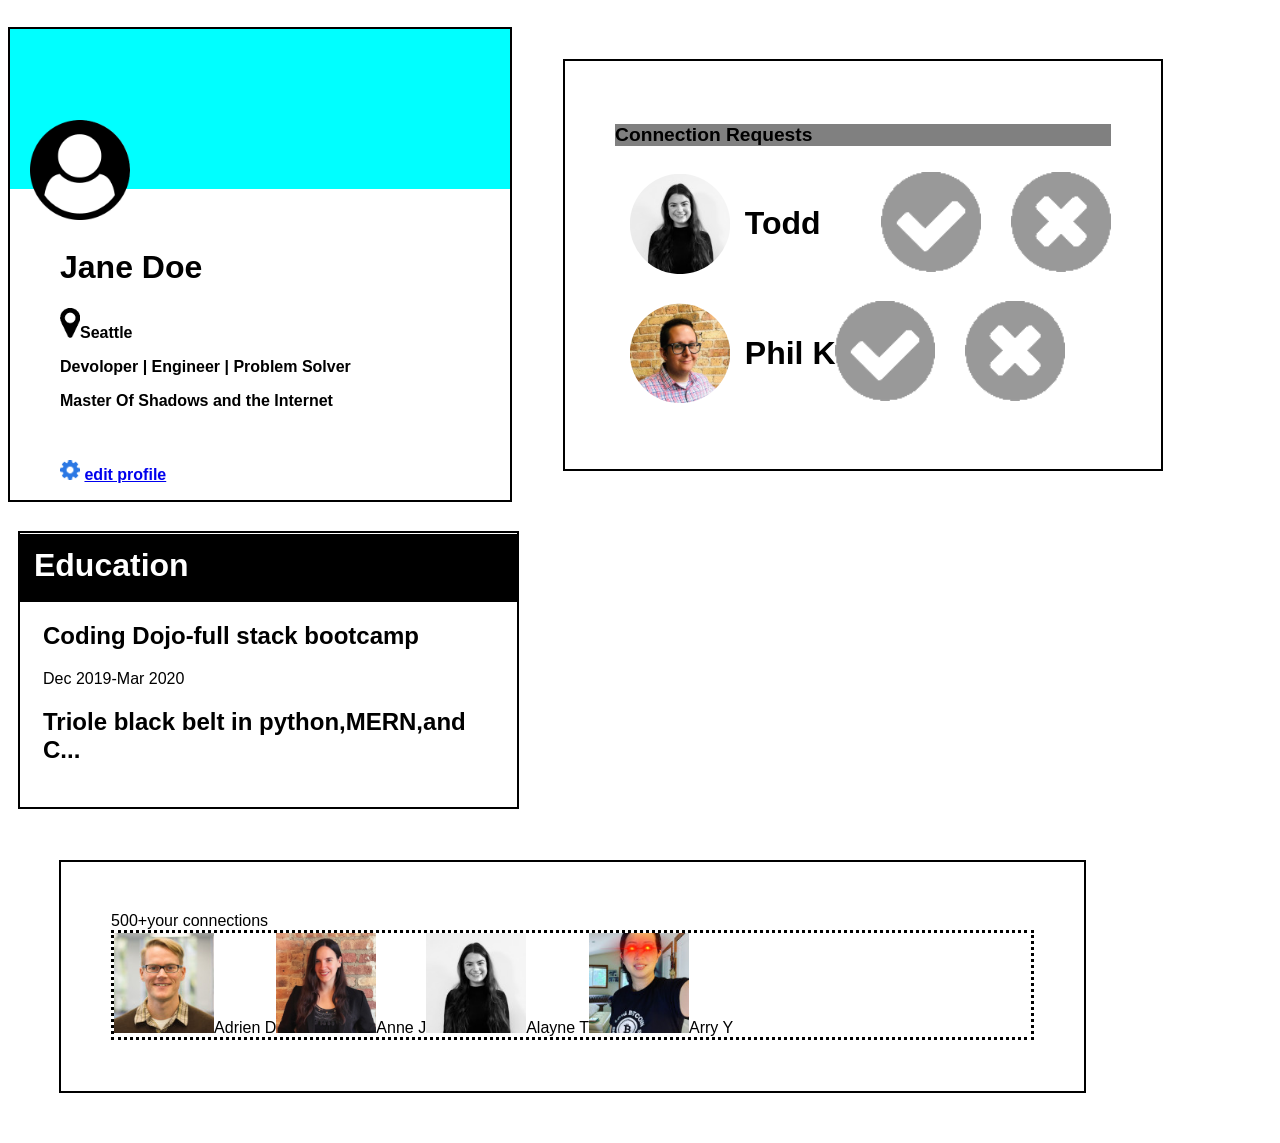
==== Web Fundamentals/week_1/Day_4/Core/Profile Page/index.html @ 369c7666 "css" ====
<!DOCTYPE html>
<html lang="en">
<head>
    <meta charset="UTF-8">
    <meta name="viewport" content="width=device-width, initial-scale=1.0">
    <title>User_Crad</title>
    <link rel="stylesheet" href="style.css">
</head>
<body>
    <div class="container">
    <div class="theBigBOX">
        <div class="l1"></div>
        <div class="img1">
            <img src="./user-circle.png"  alt="user-circle">
        </div>
        <div class="content">
            <h1>Jane Doe</h1>
            <p><img src="./map-marker.png" class="img2" alt="map-marker">Seattle</p>
            <p>Devoloper | Engineer | Problem Solver</p>
            <p>Master Of Shadows and the Internet</p><br>
            <p><img src="./gear.png" class="img2" alt="gear"> <a href="edit profile">edit profile</a></p>
        </div>
    </div>
    <div class="box3">
        <div><h1 class="ti1">Connection Requests</h1></div>
        <div class="pics1">
            <img src="./images/alayne-s.jpg" class="pic1"><h1 class="n1">Todd</h1>
            <div><img src="./icons 2/accept-circle.png" class="acc1"></div>
            <div><img src="./icons 2/close-circle.png" class="acc1"></div>
        </div>
        <div class="pics2"><img src="./images/adrien-s.jpg" class="pic2"> <h1>Phil K</h1>
            <div><img src="./icons 2/accept-circle.png" class="acc1" ></div>
            <div><img src="./icons 2/close-circle.png" class="acc1"></div>
    
        </div>
    </div>
    </div>
    <div class="box2">
        <div><h1 class="t1">Education</h1></div>
        <div><h2 class="t2">Coding Dojo-full stack bootcamp</h2>
        <p class="t3">Dec 2019-Mar 2020</p></div>
        <h2 class="t4">Triole black belt in python,MERN,and C...</h2>
    </div>
    <div class="box4">
        <div class="o1">
        <span>500+</span>your connections
        </div>
        <div class="contact1">
            <div><img src="./images/todd-s.jpg" class="m1">Adrien D</div>
            <div><img src="./images/anne-s.jpg" class="m1">Anne J</div>
            <div><img src="./images/alayne-s.jpg" class="m1">Alayne T</div>
            <div><img src="./images/arry-s.jpg"  class="m1">Arry Y</div>
        </div>
    </div>
</body>
</html>
---- Web Fundamentals/week_1/Day_4/Core/Profile Page/style.css ----
body {
    font-family: "Helvetica Neue", Arial, sans-serif;
}
.theBigBOX {
    width: 500px;
    border-color: black;
    border: 2px solid #000;
    justify-content: center;
}
.l1 {
    width: 340px; 
    float: left; 
    background-color: aqua; 
    padding: 80px; 
}
.content {
    margin-top: 220px;
    margin-left: 50px;
}
.content p{
    font-weight: bold;
}
img {
    width: 100px;
}
.img1 {
    margin-left: 20px;
    position: absolute;
    top: 120px;  
}
.img2 {
    width: 20px;
}
.box2{
    width:451px ;
    margin: 10px;
    padding: 23px;
    border: 2px solid #000;
}
.t1{
    color: white;
    background-color: #000;
    margin:-5% -5% 0% -5%;
    padding:3% 0% 4% 3%;
}
.container{
    display: flex;
    align-items: center;

}
.box3{
    border: 2px solid #000;
    padding: 4%;
    margin: 4%;
}
.ti1{
    background-color: grey;
    font-size: larger;


}
.pics1{
    display: flex;
    align-items: center;
}
.pic1{
    padding: 3%;
    width: 100px;
    height: 100px;
    border-radius: 50%;
}
.pics2{
    display: flex;
    align-items: center;
}
.pic2{
    padding: 3%;
    width: 100px;
    height: 100px;
    border-radius: 50%;
}
.n1{
    padding-right: 60px;
}
.acc1{
    padding-right: 30px;
}
.box4{
    border: 2px solid #000;

    width: 73%;
    border: 2px solid #000;
    padding: 4%;
    margin: 4%;
}
.m1{
}
.contact1{
    display: flex;
    border-style: dotted; 

}
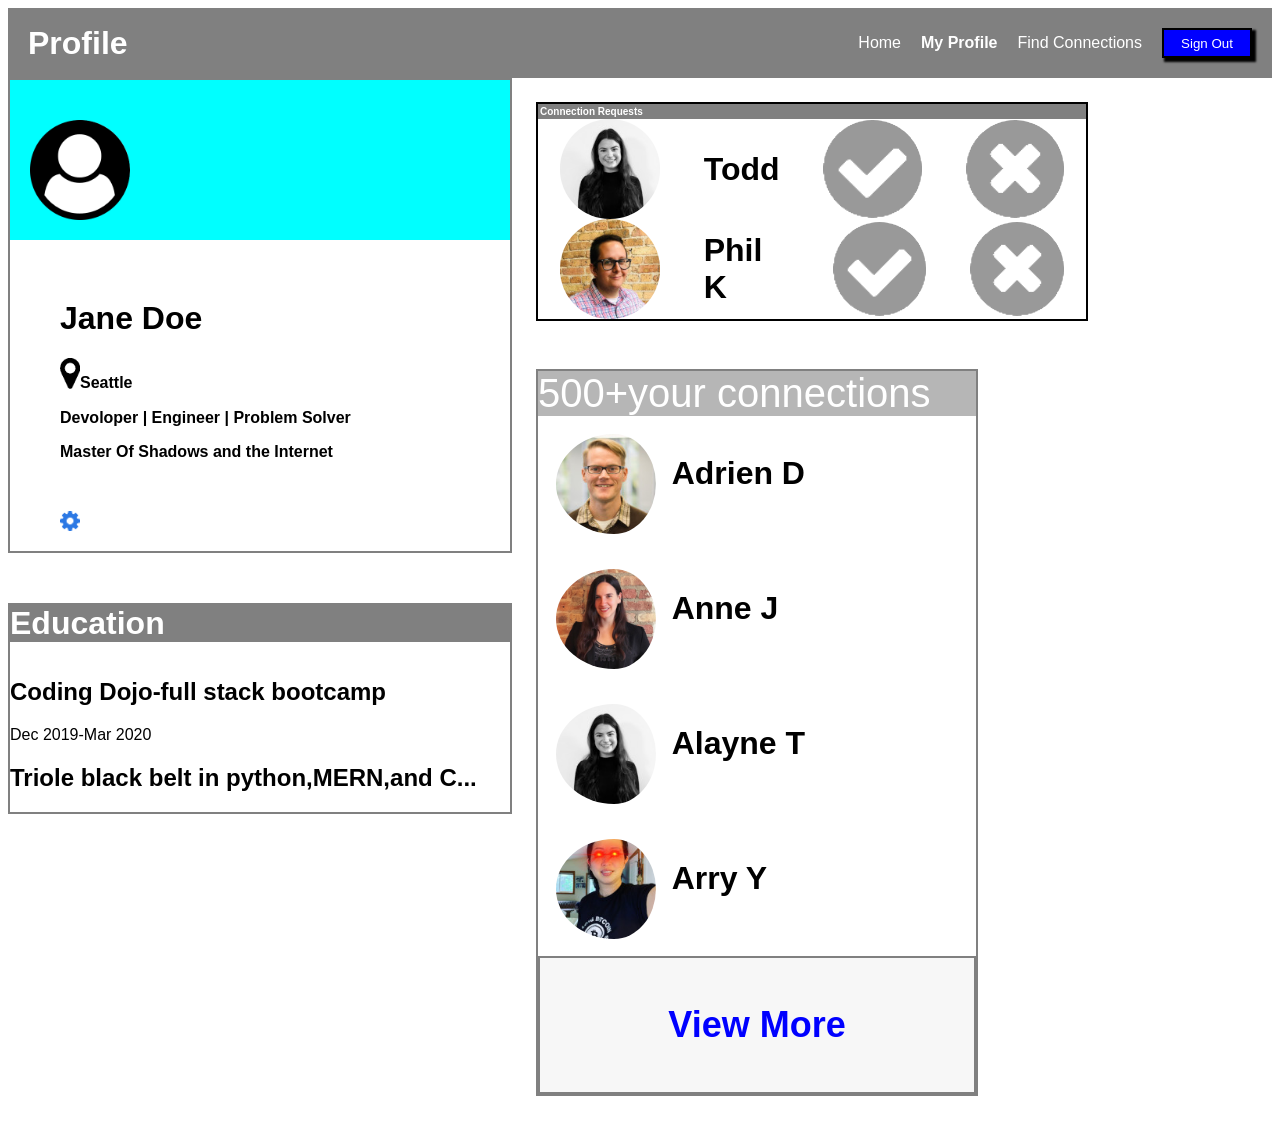
==== commit ba2b65d7: "profile page" ====
--- a/Web Fundamentals/week_1/Day_4/Core/Profile Page/index.html
+++ b/Web Fundamentals/week_1/Day_4/Core/Profile Page/index.html
@@ -3,54 +3,75 @@
 <head>
     <meta charset="UTF-8">
     <meta name="viewport" content="width=device-width, initial-scale=1.0">
-    <title>User_Crad</title>
     <link rel="stylesheet" href="style.css">
+    <title>Document</title>
 </head>
 <body>
-    <div class="container">
-    <div class="theBigBOX">
+    <div class="nav">
+        <h1 class="nav-title">Profile</h1>
+        <ul class="nav-links">
+            <li><a href="#">Home</a></li>
+            <li><a href="#" class="active">My Profile</a></li>
+            <li><a href="#">Find Connections</a></li>
+            <li><button class="btn">Sign Out</button></li>
+        </ul>
+    </div>
+    <div class="mast">
+    <div class="containerA">
+                                                                                <div class="theBigBOX">
         <div class="l1"></div>
-        <div class="img1">
-            <img src="./user-circle.png"  alt="user-circle">
-        </div>
-        <div class="content">
+        <div class="img1"><img src="./user-circle.png"  alt="user-circle"></div>
+                <div class="content">
             <h1>Jane Doe</h1>
             <p><img src="./map-marker.png" class="img2" alt="map-marker">Seattle</p>
             <p>Devoloper | Engineer | Problem Solver</p>
             <p>Master Of Shadows and the Internet</p><br>
             <p><img src="./gear.png" class="img2" alt="gear"> <a href="edit profile">edit profile</a></p>
+                </div>
+                                                                                </div>
+                                                                                <div class="box2">
+                <div><h1 class="t1">Education</h1></div>
+                <div><h2 class="t2">Coding Dojo-full stack bootcamp</h2>
+                <p class="t3">Dec 2019-Mar 2020</p></div>
+                <h2 class="t4">Triole black belt in python,MERN,and C...</h2>
+                                                                                </div>
+    </div>
+
+
+
+
+
+
+    <div class="con2">
+
+    <div class="box3">
+
+        <div><h1 class="ti1">Connection Requests</h1></div>
+                                                                <div class="pics1">
+            <img src="./images/alayne-s.jpg" class="acc1"><h1 class="acc1">Todd</h1>
+            <img src="./icons 2/accept-circle.png" class="acc1">
+            <img src="./icons 2/close-circle.png" class="acc1">
         </div>
-    </div>
-    <div class="box3">
-        <div><h1 class="ti1">Connection Requests</h1></div>
-        <div class="pics1">
-            <img src="./images/alayne-s.jpg" class="pic1"><h1 class="n1">Todd</h1>
-            <div><img src="./icons 2/accept-circle.png" class="acc1"></div>
-            <div><img src="./icons 2/close-circle.png" class="acc1"></div>
+
+                                                                <div class="pics1">
+            <img src="./images/adrien-s.jpg" class="acc1"> <h1 class="acc1">Phil K</h1>
+            <img src="./icons 2/accept-circle.png" class="acc1" >
+            <img src="./icons 2/close-circle.png" class="acc1">
         </div>
-        <div class="pics2"><img src="./images/adrien-s.jpg" class="pic2"> <h1>Phil K</h1>
-            <div><img src="./icons 2/accept-circle.png" class="acc1" ></div>
-            <div><img src="./icons 2/close-circle.png" class="acc1"></div>
-    
-        </div>
-    </div>
-    </div>
-    <div class="box2">
-        <div><h1 class="t1">Education</h1></div>
-        <div><h2 class="t2">Coding Dojo-full stack bootcamp</h2>
-        <p class="t3">Dec 2019-Mar 2020</p></div>
-        <h2 class="t4">Triole black belt in python,MERN,and C...</h2>
     </div>
     <div class="box4">
         <div class="o1">
         <span>500+</span>your connections
         </div>
-        <div class="contact1">
-            <div><img src="./images/todd-s.jpg" class="m1">Adrien D</div>
-            <div><img src="./images/anne-s.jpg" class="m1">Anne J</div>
-            <div><img src="./images/alayne-s.jpg" class="m1">Alayne T</div>
-            <div><img src="./images/arry-s.jpg"  class="m1">Arry Y</div>
+        <div class="pics2">
+            <div class="lis1"><img src="./images/todd-s.jpg" class="acc2"><h1>Adrien D</h1></div>
+            <div class="lis1"><img src="./images/anne-s.jpg" class="acc2"><h1>Anne J</h1></div>
+            <div class="lis1"><img src="./images/alayne-s.jpg" class="acc2"><h1>Alayne T</h1></div>
+            <div class="lis1"><img src="./images/arry-s.jpg" class="acc2"><h1>Arry Y</h1></div>
+            <div class="rlink"><a href="+"><h1 class="col">View More</h1></a></div>
         </div>
     </div>
+</div>
+</div>
 </body>
 </html>
--- a/Web Fundamentals/week_1/Day_4/Core/Profile Page/style.css
+++ b/Web Fundamentals/week_1/Day_4/Core/Profile Page/style.css
@@ -1,10 +1,40 @@
 body {
     font-family: "Helvetica Neue", Arial, sans-serif;
 }
+.nav{
+    background-color: gray;
+    height: 70px;
+    color: white;
+    display: flex;
+    align-items: center;
+    justify-content: space-between;
+    padding: 0px 20px;
+}
+.nav-links{
+    display: flex;
+    align-items: center;
+    list-style-type: none;
+    gap: 20px;
+}
+a{
+    color: white;
+    text-decoration: none;
+}
+.active{
+    font-weight: bold;
+}
+.btn{
+    background-color:blue;
+    color: white;
+    border: 2px solid black;
+    width: 90px;
+    height: 30px;
+    box-shadow: 3px 3px 2px 1px black;
+}
 .theBigBOX {
     width: 500px;
-    border-color: black;
-    border: 2px solid #000;
+    border-color: grey;
+    border: 2px solid grey;
     justify-content: center;
 }
 .l1 {
@@ -32,71 +62,95 @@
     width: 20px;
 }
 .box2{
-    width:451px ;
-    margin: 10px;
-    padding: 23px;
-    border: 2px solid #000;
+    border: 2px solid grey;
+    width: 500px;
+    margin-top: 50px;
 }
 .t1{
+    position: relative;
+    bottom: 15px;
+    background-color: grey;
     color: white;
-    background-color: #000;
-    margin:-5% -5% 0% -5%;
-    padding:3% 0% 4% 3%;
+    margin-top: 15px;    
 }
 .container{
     display: flex;
-    align-items: center;
-
+    align-content: flex-start;
+    flex-wrap: wrap;
 }
 .box3{
     border: 2px solid #000;
-    padding: 4%;
     margin: 4%;
+    display: flex;
+    flex-direction: column;
 }
 .ti1{
     background-color: grey;
-    font-size: larger;
-
-
+    border: 2px solid gray;
+    color: white;
+    font-size: 10px;
+    margin: 0px;
 }
 .pics1{
     display: flex;
     align-items: center;
+    height: 100px;
 }
-.pic1{
-    padding: 3%;
-    width: 100px;
-    height: 100px;
+.acc1{
+    padding: 4%;
     border-radius: 50%;
+}
+.pic2{
+    border-radius: 50%;
+}
+.n1{
+    padding-right: 22px;
+}
+.box4{
+    border: 2px solid gray;
+    padding: 0%;
+    width: 73%;
+    border: 2px solid gray;
+    margin: 4%;
+}
+.con2{
+    display: flex;
+    flex-direction: column;
+    width: 600px;
+}
+.mast{
+    display: flex;
+}
+
+.o1{
+    background-color: #b6b6b6;
+    color: white;
+    font-size: 40px;
+    margin: 0%;
 }
 .pics2{
     display: flex;
-    align-items: center;
+    flex-direction: column;
 }
-.pic2{
-    padding: 3%;
+.lis1{
+    padding: 4%;
+    border-radius: 50%;
+    display: flex;
+}
+.acc2{
+    border-radius: 50%;
+    padding-right: 4%;
     width: 100px;
     height: 100px;
-    border-radius: 50%;
 }
-.n1{
-    padding-right: 60px;
+.rlink{
+    text-align: center;
+    font-size: large;
+    background-color: #f7f7f7;
+    padding: 5%;
+    border: 2px solid grey
 }
-.acc1{
-    padding-right: 30px;
+.col{
+    color: blue;
 }
-.box4{
-    border: 2px solid #000;
 
-    width: 73%;
-    border: 2px solid #000;
-    padding: 4%;
-    margin: 4%;
-}
-.m1{
-}
-.contact1{
-    display: flex;
-    border-style: dotted; 
-
-}
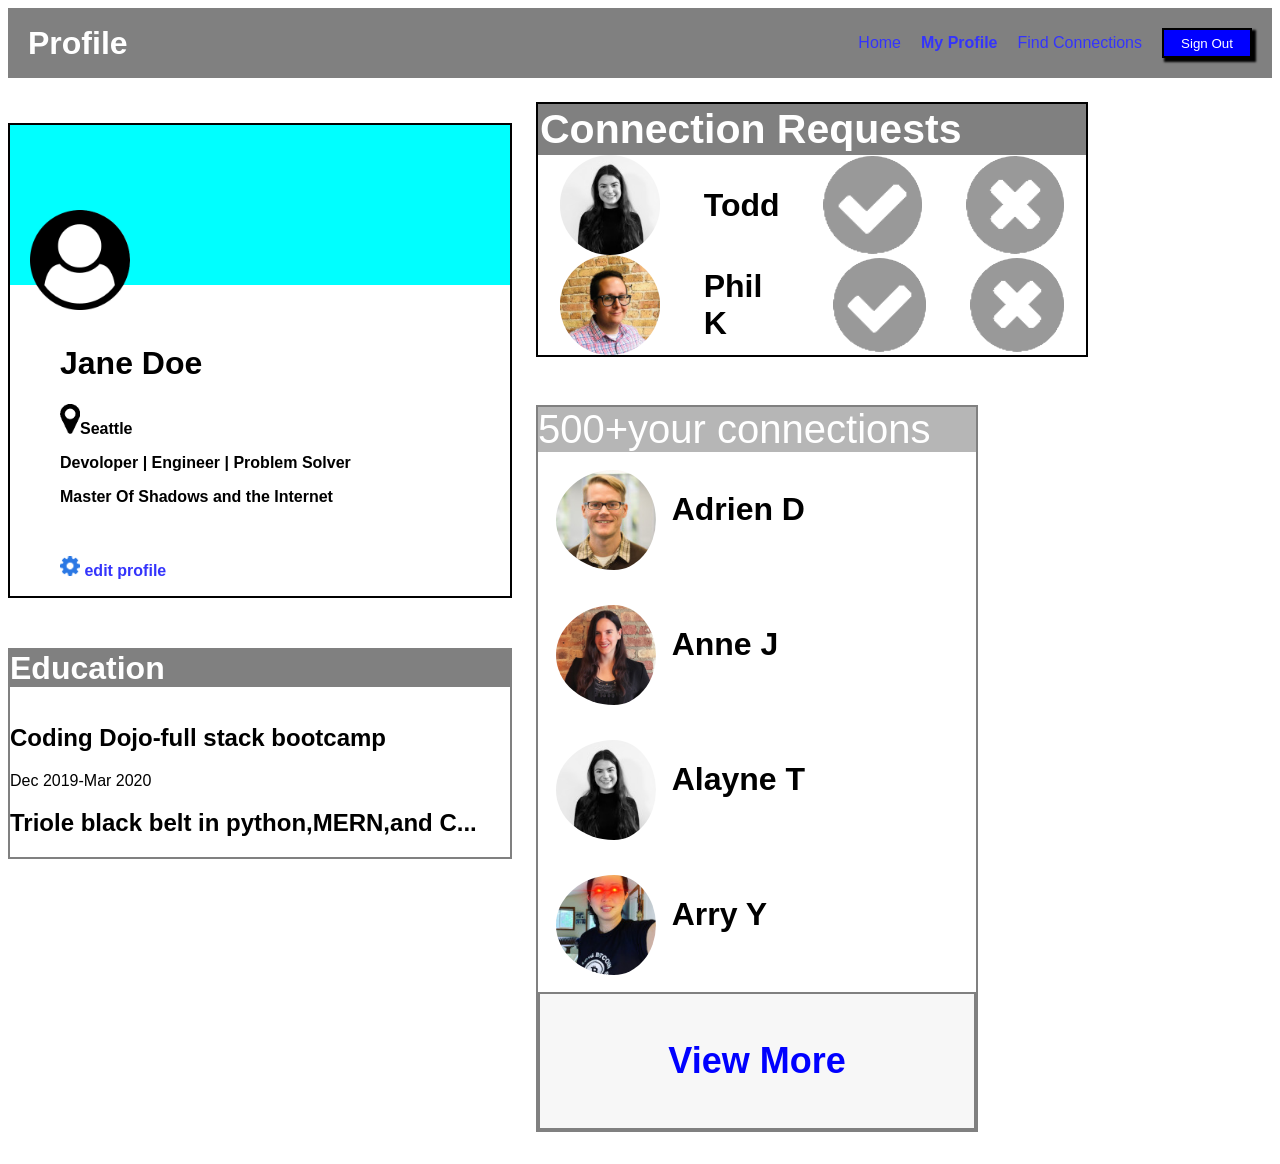
==== commit 0d3e423d: "css" ====
--- a/Web Fundamentals/week_1/Day_4/Core/Profile Page/index.html
+++ b/Web Fundamentals/week_1/Day_4/Core/Profile Page/index.html
@@ -18,17 +18,19 @@
     </div>
     <div class="mast">
     <div class="containerA">
-                                                                                <div class="theBigBOX">
-        <div class="l1"></div>
-        <div class="img1"><img src="./user-circle.png"  alt="user-circle"></div>
-                <div class="content">
-            <h1>Jane Doe</h1>
-            <p><img src="./map-marker.png" class="img2" alt="map-marker">Seattle</p>
-            <p>Devoloper | Engineer | Problem Solver</p>
-            <p>Master Of Shadows and the Internet</p><br>
-            <p><img src="./gear.png" class="img2" alt="gear"> <a href="edit profile">edit profile</a></p>
-                </div>
-                                                                                </div>
+        <div class="theBigBOX">
+            <div class="l1"></div>
+            <div class="img1">
+                <img src="./user-circle.png"  alt="user-circle">
+            </div>
+            <div class="content">
+                <h1>Jane Doe</h1>
+                <p><img src="./map-marker.png" class="img2" alt="map-marker">Seattle</p>
+                <p>Devoloper | Engineer | Problem Solver</p>
+                <p>Master Of Shadows and the Internet</p><br>
+                <p><img src="./gear.png" class="img2" alt="gear"> <a href="edit profile">edit profile</a></p>
+            </div>
+        </div>
                                                                                 <div class="box2">
                 <div><h1 class="t1">Education</h1></div>
                 <div><h2 class="t2">Coding Dojo-full stack bootcamp</h2>
--- a/Web Fundamentals/week_1/Day_4/Core/Profile Page/style.css
+++ b/Web Fundamentals/week_1/Day_4/Core/Profile Page/style.css
@@ -17,7 +17,7 @@
     gap: 20px;
 }
 a{
-    color: white;
+    color: rgb(52, 52, 252);
     text-decoration: none;
 }
 .active{
@@ -32,10 +32,9 @@
     box-shadow: 3px 3px 2px 1px black;
 }
 .theBigBOX {
-    width: 500px;
-    border-color: grey;
-    border: 2px solid grey;
-    justify-content: center;
+    margin-top: 9%;
+    border-color: black;
+    border: 2px solid #000;
 }
 .l1 {
     width: 340px; 
@@ -55,6 +54,7 @@
 }
 .img1 {
     margin-left: 20px;
+    margin-top: 7%;
     position: absolute;
     top: 120px;  
 }
@@ -73,11 +73,6 @@
     color: white;
     margin-top: 15px;    
 }
-.container{
-    display: flex;
-    align-content: flex-start;
-    flex-wrap: wrap;
-}
 .box3{
     border: 2px solid #000;
     margin: 4%;
@@ -88,7 +83,7 @@
     background-color: grey;
     border: 2px solid gray;
     color: white;
-    font-size: 10px;
+    font-size: 41px;
     margin: 0px;
 }
 .pics1{
